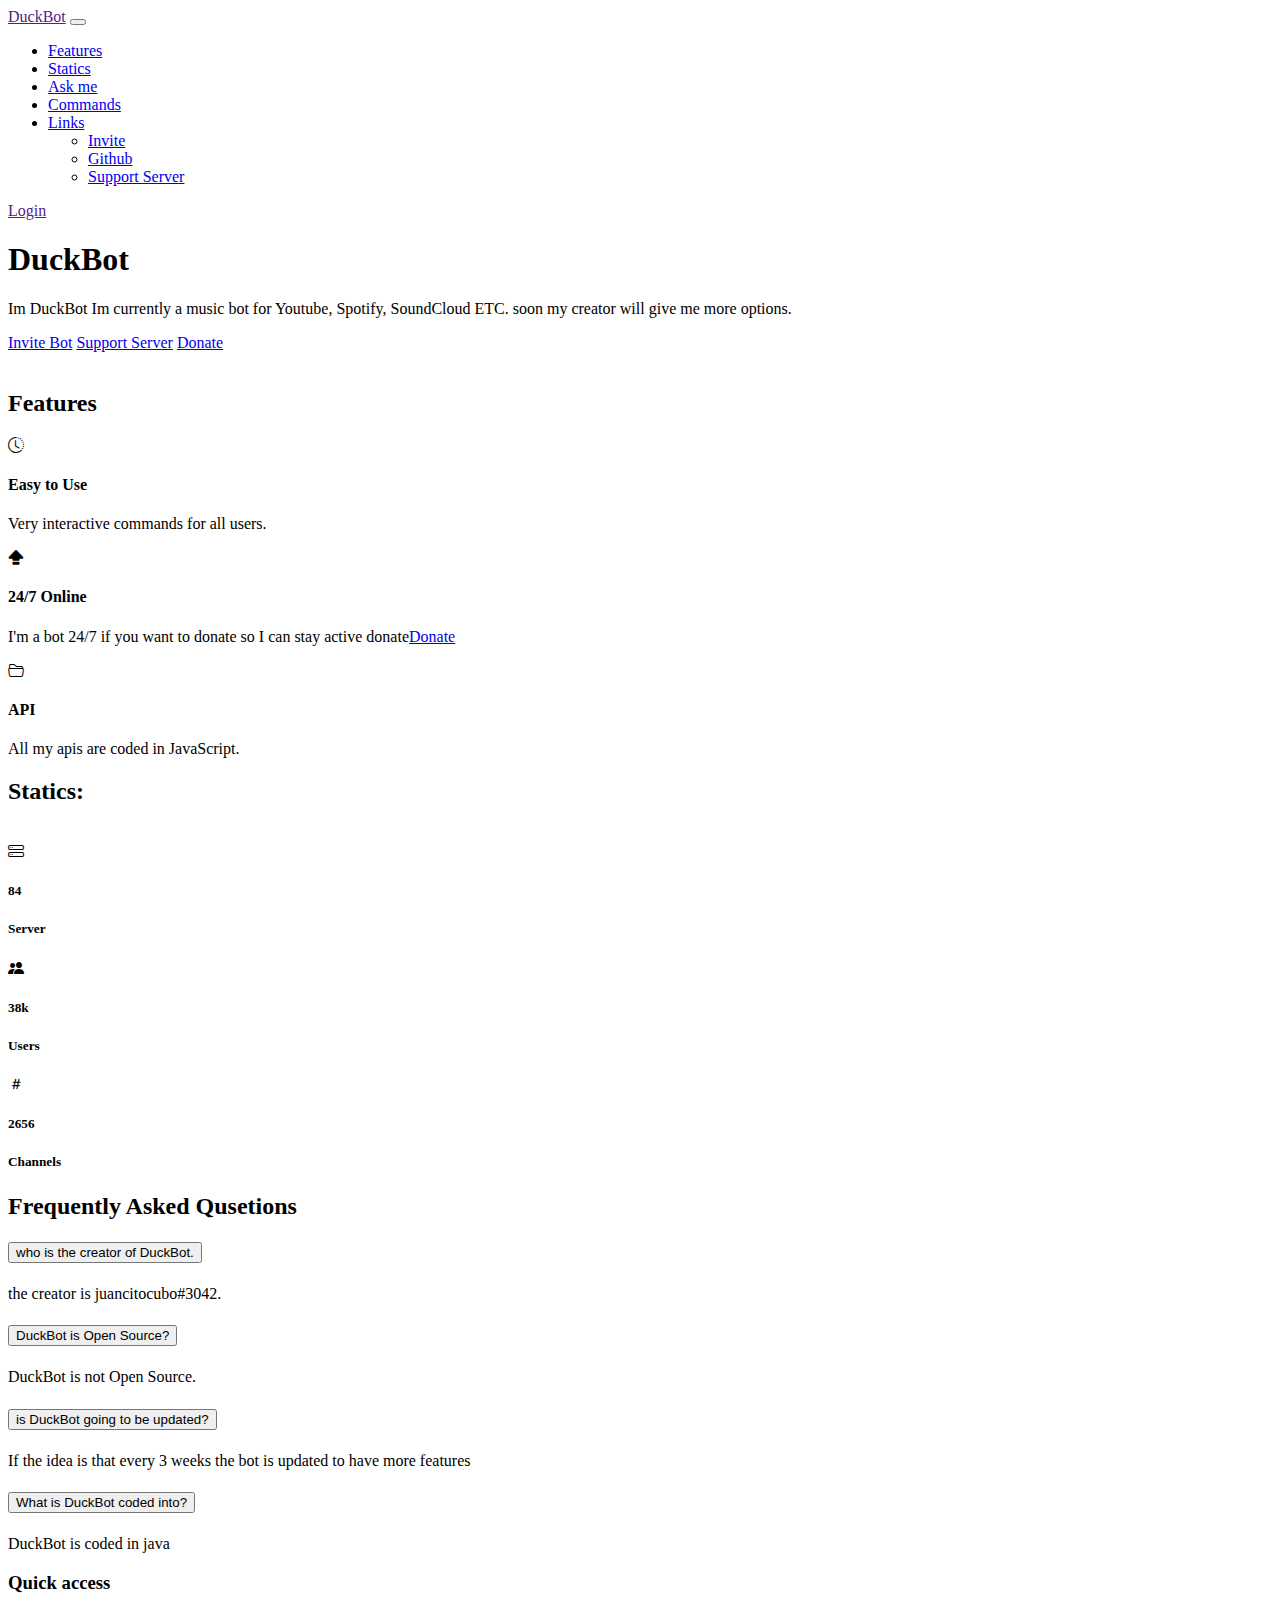
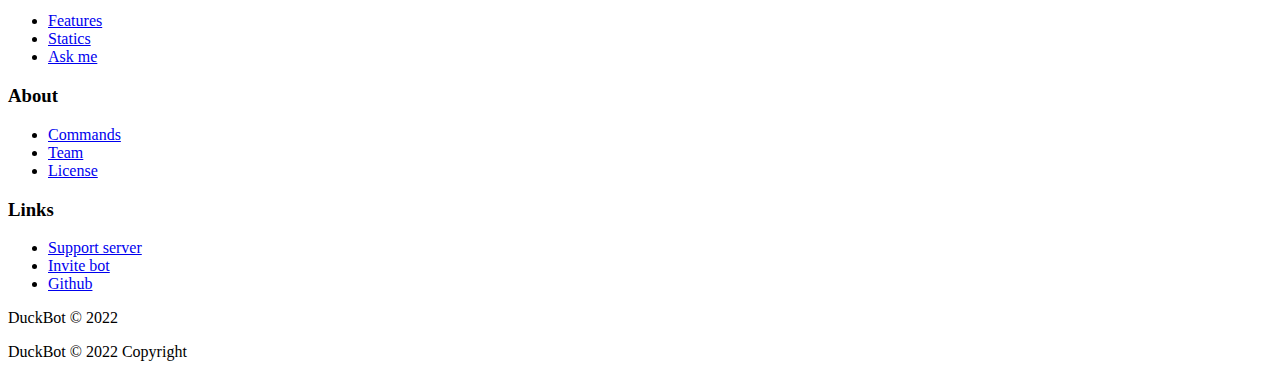
==== index.html @ d6daee2d "Update index.html" ====
<!DOCTYPE html>
<html lang="en">

<head>
    <meta charset="UTF-8">
    <meta http-equiv="X-UA-Compatible" content="IE=edge">
    <meta name="viewport" content="width=device-width, initial-scale=1.0">
    <link href="./css/bootstrap.min.css" rel="stylesheet">
    <link href="./css/style.css" rel="stylesheet">
    <link rel="stylesheet" href="https://cdn.jsdelivr.net/npm/bootstrap-icons@1.3.0/font/bootstrap-icons.css">
    <script type="module" src="https://unpkg.com/ionicons@5.5.2/dist/ionicons/ionicons.esm.js"></script>
    <script nomodule src="https://unpkg.com/ionicons@5.5.2/dist/ionicons/ionicons.js"></script>
    <link rel="shortcut icon" href="./img/logo.png" type="image/x-icon">
    <title>DuckBot | home</title>
</head>

<body>
    <div class="navbar navbar-expand-md bg-dark navbar-dark">
        <div class="container">
            <a href="" class="navbar-brand">DuckBot</a>

            <button class="navbar-toggler" type="button" data-bs-toggle="collapse" data-bs-target="#mainmenu"><span
                    class="navbar-toggler-icon"></span></button>

            <div class="collapse navbar-collapse" id="mainmenu">
                <ul class="navbar-nav mx-auto">
                    <li class="nav-item"><a href="#Features" class="nav-link">Features</a></li>
                    <li class="nav-item"><a href="#Statics" class="nav-link">Statics</a></li>
                    <li class="nav-item"><a href="#FAQ" class="nav-link">Ask me</a></li>
                    <li class="nav-item"><a href="./commands.html" class="nav-link">Commands</a></li>
                    <li class="nav-item dropdown">
                        <a class="nav-link dropdown-toggle" href="#" id="linksdrop" role="button"
                            data-bs-toggle="dropdown" aria-expanded="false">Links</a>
                        <ul class="dropdown-menu bg-dark" aria-labelledby="linksdrop">
                            <li><a class="dropdown-item text-muted" href="https://discord.com/oauth2/authorize?client_id=954730014081970197&permissions=380141329729&scope=bot">Invite</a></li>
                            <li><a class="dropdown-item text-muted" href="https://github.com/juancitocubo">Github</a></li>
                            <li><a class="dropdown-item text-muted" href="https://discord.gg/eKeeZPq6SJ">Support Server</a></li>
                        </ul>
                    </li>
                </ul>
                <li class="navbar-nav nav-item"><a href="" class="btn btn-outline-info">Login</a></li>
            </div>
        </div>
    </div>
    
    <section class="bg-dark text-light text-center py-5">
        <div class="container">
            <div class="d-flex">
                <div>
                    <h1><span class=""></span>DuckBot</h1>
                    <p>Im DuckBot Im currently a music bot for Youtube, Spotify, SoundCloud ETC. soon my creator will give me more options.
                    </p>
                    <a class="m-2 btn btn-light" href="https://discord.com/oauth2/authorize?client_id=954730014081970197&permissions=380141329729&scope=bot">Invite Bot</a>
                    <a class="m-2 btn btn-light" href="https://discord.gg/eKeeZPq6SJ">Support Server</a>
                    <a class="m-2 btn btn-light" href="https://paypal.me/juancitocubo">Donate</a>
                </div>
                <img width="25%" src="./img/logo.png"  alt="">
            </div>
        </div>
    </section>

    <section  id="Features" class="py-5">
        <div class="container">
            <h2 class="text-center mb-4">
                Features
            </h2>
            <div class="row text-center">
                <div class="col-sm">
                    <div class="card bg-dark text-light mb-3">
                        <div class="h1 mt-3">
                            <i class="bi bi-clock-history"></i>
                        </div>
                        <div class="card-body text-center">
                            <h4 class="card-title ">Easy to Use</h4>
                            <p class="card-text">Very interactive commands for all users.</p>
                        </div>
                    </div>
                </div>
                <div class="col-sm">
                    <div class="card bg-dark text-light mb-3">
                        <div class="h1 mt-3">
                            <i class="bi bi-capslock-fill"></i>
                        </div>
                        <div class="card-body text-center">
                            <h4 class="card-title ">24/7 Online</h4>
                            <p class="card-text">I'm a bot 24/7 if you want to donate so I can stay active donate<a class="dropdown-item text-muted" href="https://paypal.me/juancitocubo">Donate</a></p>
                        </div>
                    </div>
                </div>
                <div class="col-sm">
                    <div class="card bg-dark text-light mb-3">
                        <div class="h1 mt-3">
                            <i class="bi bi-folder2-open"></i>
                        </div>
                        <div class="card-body text-center">
                            <h4 class="card-title ">API</h4>
                            <p class="card-text">All my apis are coded in JavaScript.</p>
                        </div>
                    </div>
                </div>
            </div>
        </div>
    </section>

    <section id="Statics" class="py-5 bg-dark text-light">
        <div class="container">
            <div class="py-2 text-center">
                <h2>Statics:</h2>
            </div>
            <div class="row align-items-center justify-content-center text-center -5">
                <div class="col">
                    <img src="./img/statics.svg" alt="" class="img-fluid d-none d-md-block">
                </div>
                <div class="col-sm p-5 h1">
                    <i class="bi bi-hdd-stack text-primary"></i>
                    <h5>84</h5>
                    <h5>Server</h5>
                </div>
                <div class="col-sm p-5 h1">
                    <i class="bi bi bi-people-fill text-primary"></i>
                    <h5>38k</h5>
                    <h5>Users</h5>
                </div>
                <div class="col-sm p-5 h1">
                    <i class="bi bi bi-hash text-primary"></i>
                    <h5>2656</h5>
                    <h5>Channels</h5>
                </div>
            </div>

        </div>
    </section>

    <section id="FAQ" class="py-5">
        <div class="container">
            <h2 class="text-center mb-3">
                Frequently Asked Qusetions
            </h2>
            <div class="accordion accordion-flush" id="your-faq">
                <div class="accordion-item">
                    <h5 class="accordion-header" id="qusetion-1">
                        <button class="accordion-button collapsed" type="button" data-bs-toggle="collapse" data-bs-target="#answer-1">
                            who is the creator of DuckBot.
                        </button>
                    </h5>
                    <div class="accordion-collapse collapse p-3" id="answer-1" data-bs-parent="#your-faq">
                        the creator is juancitocubo#3042.
                    </div>
                </div>
                <div class="accordion-item">
                    <h5 class="accordion-header" id="qusetion-2">
                        <button class="accordion-button collapsed" type="button" data-bs-toggle="collapse" data-bs-target="#answer-2">
                            DuckBot is Open Source?
                        </button>
                    </h5>
                    <div class="accordion-collapse collapse p-3" id="answer-2" data-bs-parent="#your-faq">
                        DuckBot is not Open Source.
                    </div>
                </div>
                <div class="accordion-item">
                    <h5 class="accordion-header" id="qusetion-3">
                        <button class="accordion-button collapsed" type="button" data-bs-toggle="collapse" data-bs-target="#answer-3">
                            is DuckBot going to be updated?
                        </button>
                    </h5>
                    <div class="accordion-collapse collapse p-3" id="answer-3" data-bs-parent="#your-faq">
                        If the idea is that every 3 weeks the bot is updated to have more features
                    </div>
                </div>
                <div class="accordion-item">
                    <h5 class="accordion-header" id="qusetion-4">
                        <button class="accordion-button collapsed" type="button" data-bs-toggle="collapse" data-bs-target="#answer-4">
                            What is DuckBot coded into?
                        </button>
                    </h5>
                    <div class="accordion-collapse collapse p-3" id="answer-4" data-bs-parent="#your-faq">
                        DuckBot is coded in java
                    </div>
                </div>
            </div>
        </div>
    </section>

    <div class="footer-clean bg-dark">
    <footer>
        <div class="container">
            <div class="row justify-content-center">
                <div class="col-sm-4 col-md-3 item">
                    <h3>Quick access</h3>
                    <ul>
                        <li><a href="#Features">Features</a></li>
                        <li><a href="#Statics">Statics</a></li>
                        <li><a href="#FAQ">Ask me</a></li>
                    </ul>
                </div>
                <div class="col-sm-4 col-md-3 item">
                    <h3>About</h3>
                    <ul>
                        <li><a href="./commands.html">Commands</a></li>
                        <li><a href="#">Team</a></li>
                        <li><a href="#">License</a></li>
                    </ul>
                </div>
                <div class="col-sm-4 col-md-3 item">
                    <h3>Links</h3>
                    <ul>
                        <li><a href="https://discord.gg/eKeeZPq6SJ">Support server</a></li>
                        <li><a href="https://discord.com/oauth2/authorize?client_id=954730014081970197&permissions=380141329729&scope=bot">Invite bot</a></li>
                        <li><a href="https://github.com/juancitocubo">Github</a></li>
                    </ul>
                </div>
                <div class="col-lg-3 item social"><a href="#"><ion-icon name="logo-discord"></ion-icon></a><a href="#"><ion-icon name="logo-facebook"></ion-icon></a><a href="#"><ion-icon name="logo-twitter"></ion-icon></a><a href="#"><ion-icon name="logo-instagram"></ion-icon></a>
                    <p class="copyright">DuckBot © 2022</p>
                </div>
            </div>
        </div>
        <div class="page-footer font-small text-light mt-5">
        <div class="footer-copyright text-center">DuckBot
            © 2022 Copyright
          </div>
        </div>
    </footer>
</div>

    <script src="./js/bootstrap.bundle.min.js"></script>
    <script src="https://cdnjs.cloudflare.com/ajax/libs/jquery/3.2.1/jquery.min.js"></script>
</body>

</html>
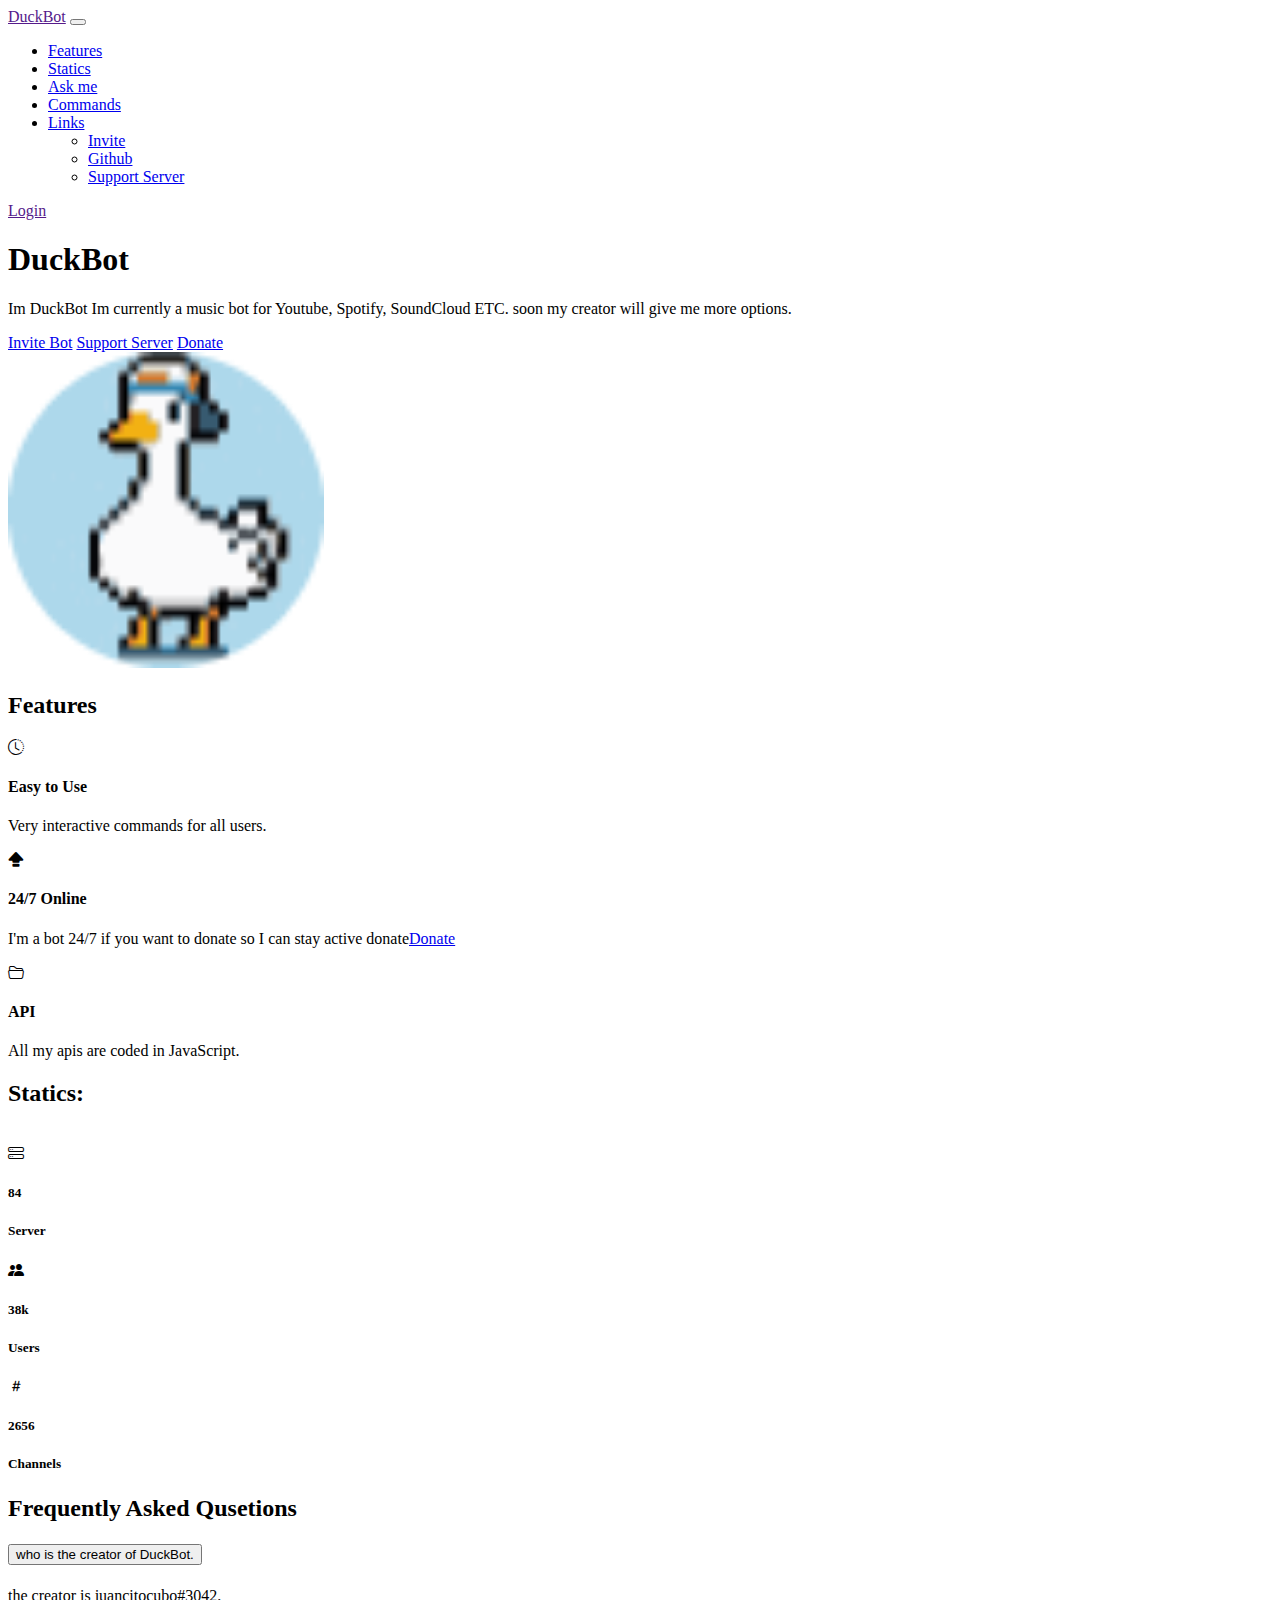
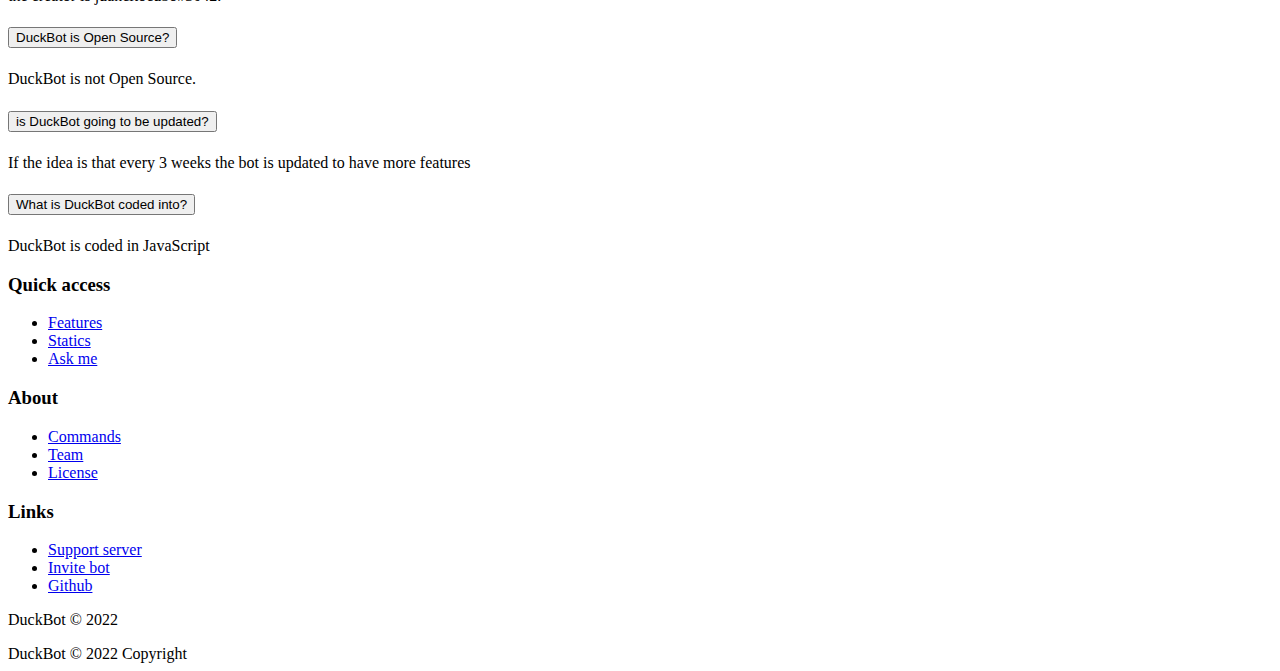
==== commit 283fd8cb: "Update index.html" ====
--- a/index.html
+++ b/index.html
@@ -11,6 +11,8 @@
     <script type="module" src="https://unpkg.com/ionicons@5.5.2/dist/ionicons/ionicons.esm.js"></script>
     <script nomodule src="https://unpkg.com/ionicons@5.5.2/dist/ionicons/ionicons.js"></script>
     <link rel="shortcut icon" href="./img/logo.png" type="image/x-icon">
+    <script async src="https://pagead2.googlesyndication.com/pagead/js/adsbygoogle.js?client=ca-pub-8494338781445270"
+     crossorigin="anonymous"></script>
     <title>DuckBot | home</title>
 </head>
 
@@ -174,7 +176,7 @@
                         </button>
                     </h5>
                     <div class="accordion-collapse collapse p-3" id="answer-4" data-bs-parent="#your-faq">
-                        DuckBot is coded in java
+                        DuckBot is coded in JavaScript
                     </div>
                 </div>
             </div>
